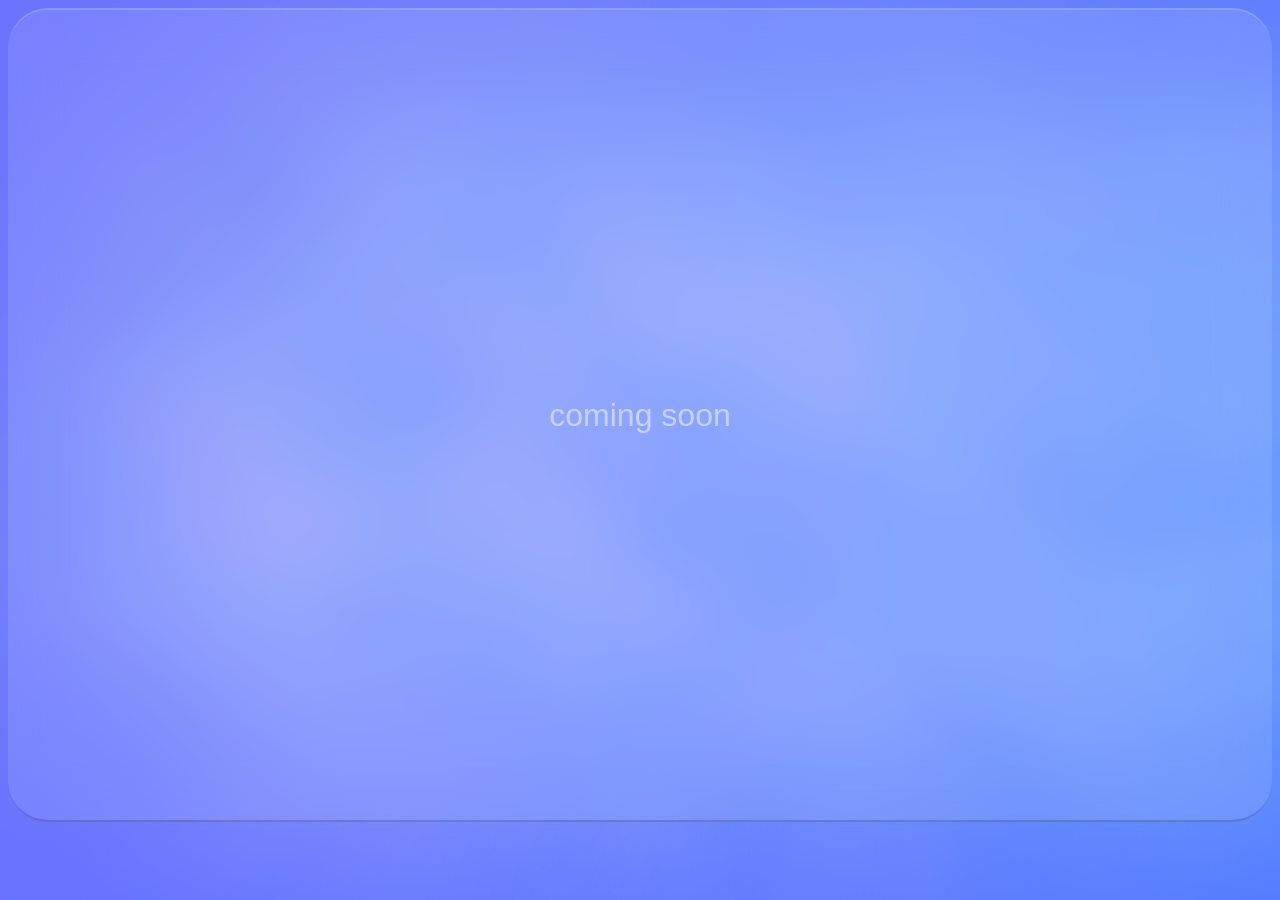
==== projects.html @ f13fbf2c "initial commit from local files please help" ====
<!DOCTYPE html>
<html lang="en">
<head>
    <link rel="stylesheet" href="stylesp.css">
    <link rel="icon" type="image/x-icon" href="favouriteicon.ico">
    <meta charset="UTF-8">
    <meta name="viewport" content="width=device-width, initial-scale=1.0">
    <title>el projektos</title>
</head>
<body>
    <div class="panel">
        <p1>coming soon</p1>
    </div>
</body>
</html>
---- stylesp.css ----
body {
    background-image: url('heap1080.png');
    background-repeat: no-repeat;
    background-attachment: fixed;
    background-size: cover;

    font-family: "Nevis", sans-serif;
}
.panel {
  
  /*shape and position*/
  display: flex;
  justify-content: center;
  align-items: center;
  text-align: center;
  min-height: 90vh;
  /*cosmetic changes*/
  background: rgba(236, 251, 255, 0.107); /* background color */
  border-top: 2px solid rgba(211, 238, 252, 0.188); /* top border effect */
  border-bottom: 2px solid rgba(4, 8, 10, 0.188); /* bottom border effect */
  backdrop-filter: blur(25px); /*blur effect */
  border-radius: 40px; /* rounded corners */
  
}

p1 {
  font-size: 2rem;
  color: rgba(255, 255, 255, 0.5);
  display: block;
  margin-left: auto;
  margin-right: auto;
  position: absolute;
  left: 50%;
  top: 50%;
  transform: translate(-50%, -50%);
}
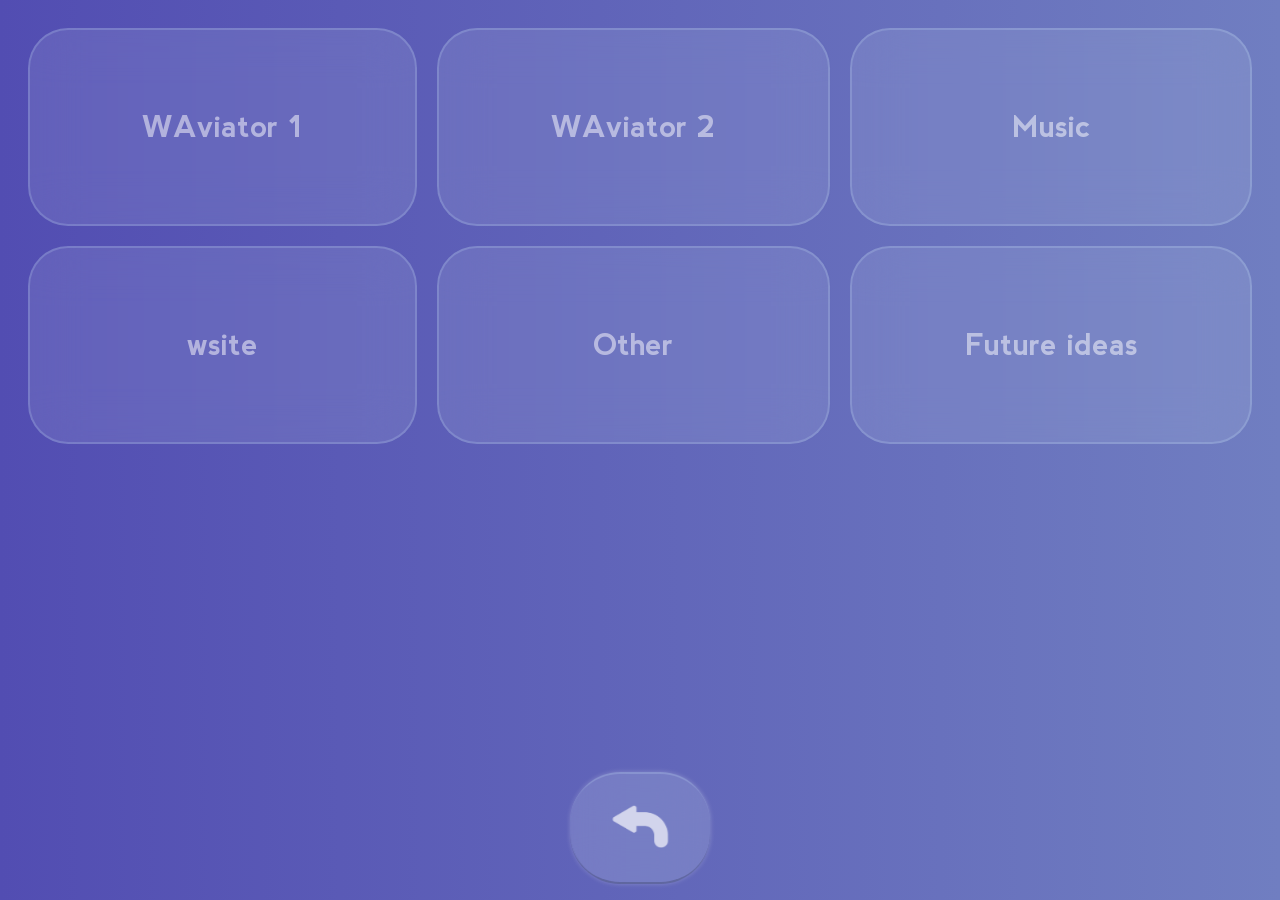
==== commit 4fba2b81: "added projects page. more functionality soon." ====
--- a/projects.html
+++ b/projects.html
@@ -8,8 +8,19 @@
     <title>el projektos</title>
 </head>
 <body>
-    <div class="panel">
-        <p1>coming soon</p1>
+    <div class="gridprojects">
+        <button onclick="window.open('https://youtube.com/@waviation9', '_blank')">WAviator 1</button>
+        <button onclick="window.open('https://youtube.com/@waviation18', '_blank')">WAviator 2</button>
+        <button onclick="window.open('#', '_blank')">Music</button>
+        <button onclick="window.open('#', '_blank')">wsite</button>
+        <button onclick="window.open('#', '_blank')">Other</button>
+        <button onclick="window.open('#', '_blank')">Future ideas</button>
     </div>
+
+    <nav>
+        <button onclick="window.history.back()">
+            <img src="arrowback.png" alt="return" width="100" height="75">
+        </button>
+    </nav>
 </body>
 </html>
--- a/stylesp.css
+++ b/stylesp.css
@@ -1,11 +1,14 @@
 body {
-    background-image: url('heap1080.png');
-    background-repeat: no-repeat;
-    background-attachment: fixed;
-    background-size: cover;
-
+    background-color: rgb(7, 0, 136);
+    background-image: linear-gradient(90deg, rgb(82, 77, 178) 0%, rgb(112, 126, 193) 100%);
     font-family: "Nevis", sans-serif;
 }
+
+@font-face {
+  font-family: "Nevis";
+  src: url("NevisBold-KGwl.ttf") format("truetype");
+}
+
 .panel {
   
   /*shape and position*/
@@ -23,6 +26,32 @@
   
 }
 
+.gridprojects {
+  display: grid;
+  grid-template-columns: auto auto auto;
+  padding: 20px;
+  gap: 20px;
+  display: auto;  
+}
+
+.gridprojects button {
+  background-color: rgba(236, 251, 255, 0.107);
+  border: 2px solid rgba(211, 238, 252, 0.188);
+  border-radius: 40px;
+  backdrop-filter: blur(25px);
+  text-align: center;
+  padding: 80px;
+  font-size: 30px;
+  color: rgba(255, 255, 255, 0.5);
+  font-family: "Nevis", sans-serif;
+  transition: 0.5s ease;
+}
+
+button:hover {
+  box-shadow: 0 0 45px rgba(254, 252, 252, 0.182);
+  background: rgba(179, 250, 250, 0.299);
+}
+
 p1 {
   font-size: 2rem;
   color: rgba(255, 255, 255, 0.5);
@@ -33,4 +62,35 @@
   left: 50%;
   top: 50%;
   transform: translate(-50%, -50%);
-}+}
+nav {
+  position: absolute;
+  display: flex;
+  align-items: center; 
+  padding: 0.5rem 1%; /*increasing the first measurement makes the navbar taller, increasing the second measurement makes the navbar wider */
+  background: rgba(236, 251, 255, 0.156); /* background color */
+  border-top: 2px solid rgba(211, 238, 252, 0.188); /* top border effect */
+  border-bottom: 2px solid rgba(4, 8, 10, 0.188); /* bottom border effect */
+  backdrop-filter: blur(25px); /*blur effect */
+  bottom: 1em; /* how far it is from the bottom of the page */
+  border-radius: 50px; /* rounded corners */
+  left: 50%;
+  transform: translateX(-50%);
+  box-shadow: 0 0 5px rgba(255, 255, 255, 0.227);
+  transition: 0.5s ease;
+}
+
+nav:hover {
+  box-shadow: 0 0 15px rgba(255, 255, 255, 0.182);
+  border-bottom: 2px solid rgba(254, 255, 255, 0.016);
+}
+
+button {
+  background-color: rgba(236, 251, 255, 0);
+  border: 2px solid rgba(211, 238, 252, 0);
+  border-radius: 40px;
+  text-align: center;
+  padding: 5px;
+  color: rgba(255, 255, 255, 0); 
+  transition: 0.5s ease;
+}
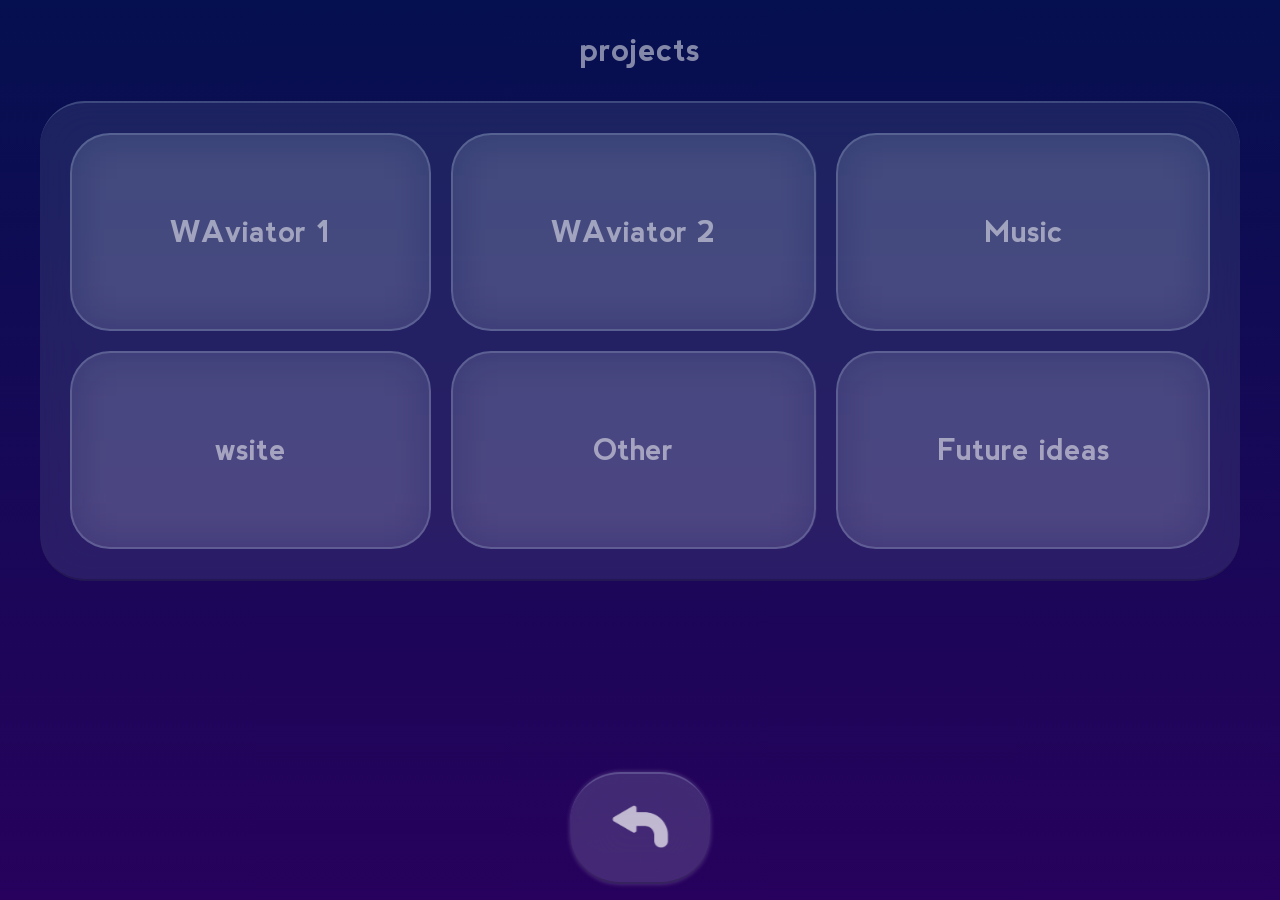
==== commit f856d1c1: "made projects page more mobile-friendly" ====
--- a/projects.html
+++ b/projects.html
@@ -8,13 +8,14 @@
     <title>el projektos</title>
 </head>
 <body>
+    <h1>projects</h1>
     <div class="gridprojects">
         <button onclick="window.open('https://youtube.com/@waviation9', '_blank')">WAviator 1</button>
         <button onclick="window.open('https://youtube.com/@waviation18', '_blank')">WAviator 2</button>
-        <button onclick="window.open('#', '_blank')">Music</button>
-        <button onclick="window.open('#', '_blank')">wsite</button>
-        <button onclick="window.open('#', '_blank')">Other</button>
-        <button onclick="window.open('#', '_blank')">Future ideas</button>
+        <button onclick="window.open('#')">Music</button>
+        <button onclick="window.open('#')">wsite</button>
+        <button onclick="window.open('#')">Other</button>
+        <button onclick="window.open('#')">Future ideas</button>
     </div>
 
     <nav>
--- a/stylesp.css
+++ b/stylesp.css
@@ -1,7 +1,10 @@
 body {
-    background-color: rgb(7, 0, 136);
-    background-image: linear-gradient(90deg, rgb(82, 77, 178) 0%, rgb(112, 126, 193) 100%);
-    font-family: "Nevis", sans-serif;
+  background: linear-gradient(to bottom, rgb(5, 16, 80), rgb(39, 1, 93));
+  background-repeat: no-repeat;
+  background-attachment: fixed;
+  background-size: stretch;
+
+  font-family: "Nevis", sans-serif;
 }
 
 @font-face {
@@ -26,12 +29,26 @@
   
 }
 
+h1 {
+  font-size: 2rem;
+  color: rgba(255, 255, 255, 0.5);
+  text-align: center;
+  margin-top: 2rem;
+  margin-bottom: 2rem;
+}
+
 .gridprojects {
   display: grid;
   grid-template-columns: auto auto auto;
-  padding: 20px;
+  padding: 30px;
   gap: 20px;
   display: auto;  
+  margin: 2em;
+  background: rgba(222, 246, 252, 0.09);
+  backdrop-filter: blur(25px);
+  border-radius: 45px;
+  border-top: 2px solid rgba(211, 238, 252, 0.188); /* top border effect */
+  border-bottom: 2px solid rgba(4, 8, 10, 0.188); /* bottom border effect */
 }
 
 .gridprojects button {
@@ -45,7 +62,19 @@
   color: rgba(255, 255, 255, 0.5);
   font-family: "Nevis", sans-serif;
   transition: 0.5s ease;
+
+
 }
+
+@media (max-width: 1000px) {
+  .gridprojects {
+    display: flex;
+    flex-direction: column;
+  }
+} 
+
+ 
+
 
 button:hover {
   box-shadow: 0 0 45px rgba(254, 252, 252, 0.182);
@@ -64,7 +93,7 @@
   transform: translate(-50%, -50%);
 }
 nav {
-  position: absolute;
+  position: fixed;
   display: flex;
   align-items: center; 
   padding: 0.5rem 1%; /*increasing the first measurement makes the navbar taller, increasing the second measurement makes the navbar wider */
